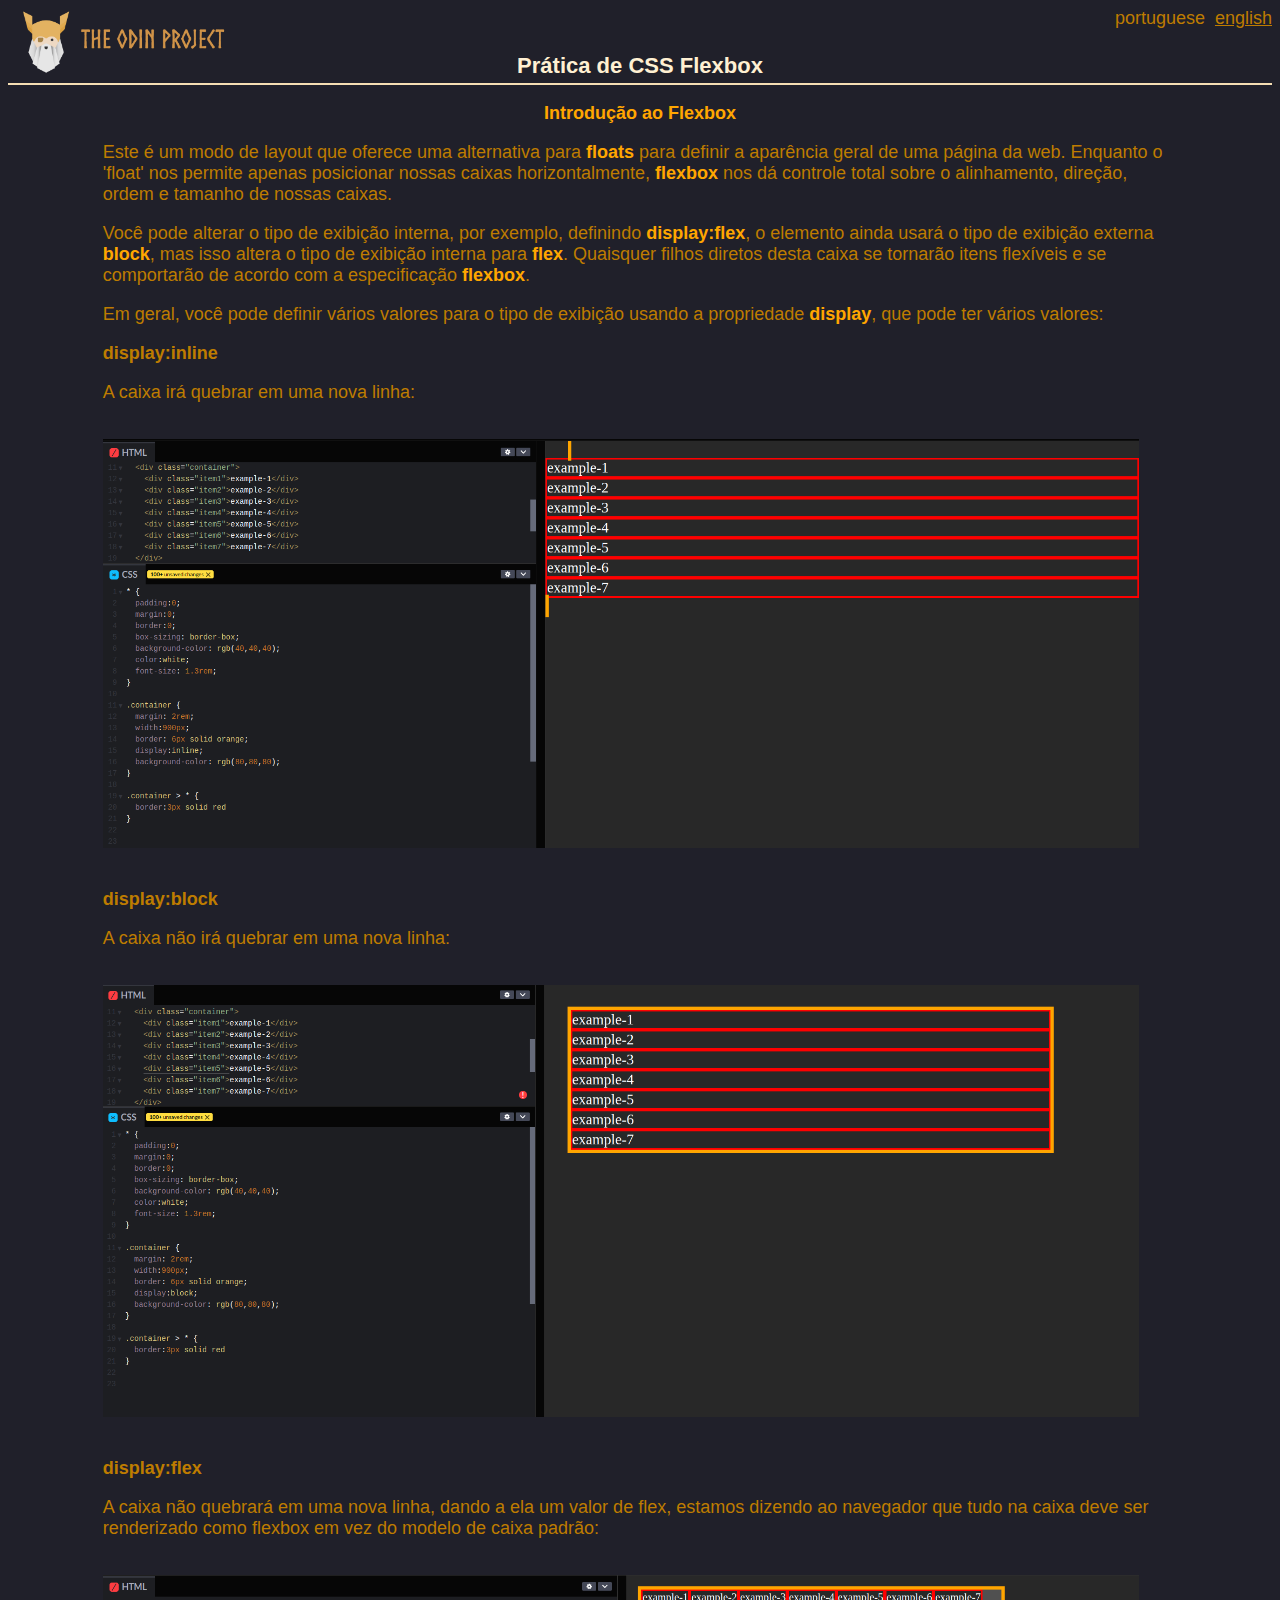
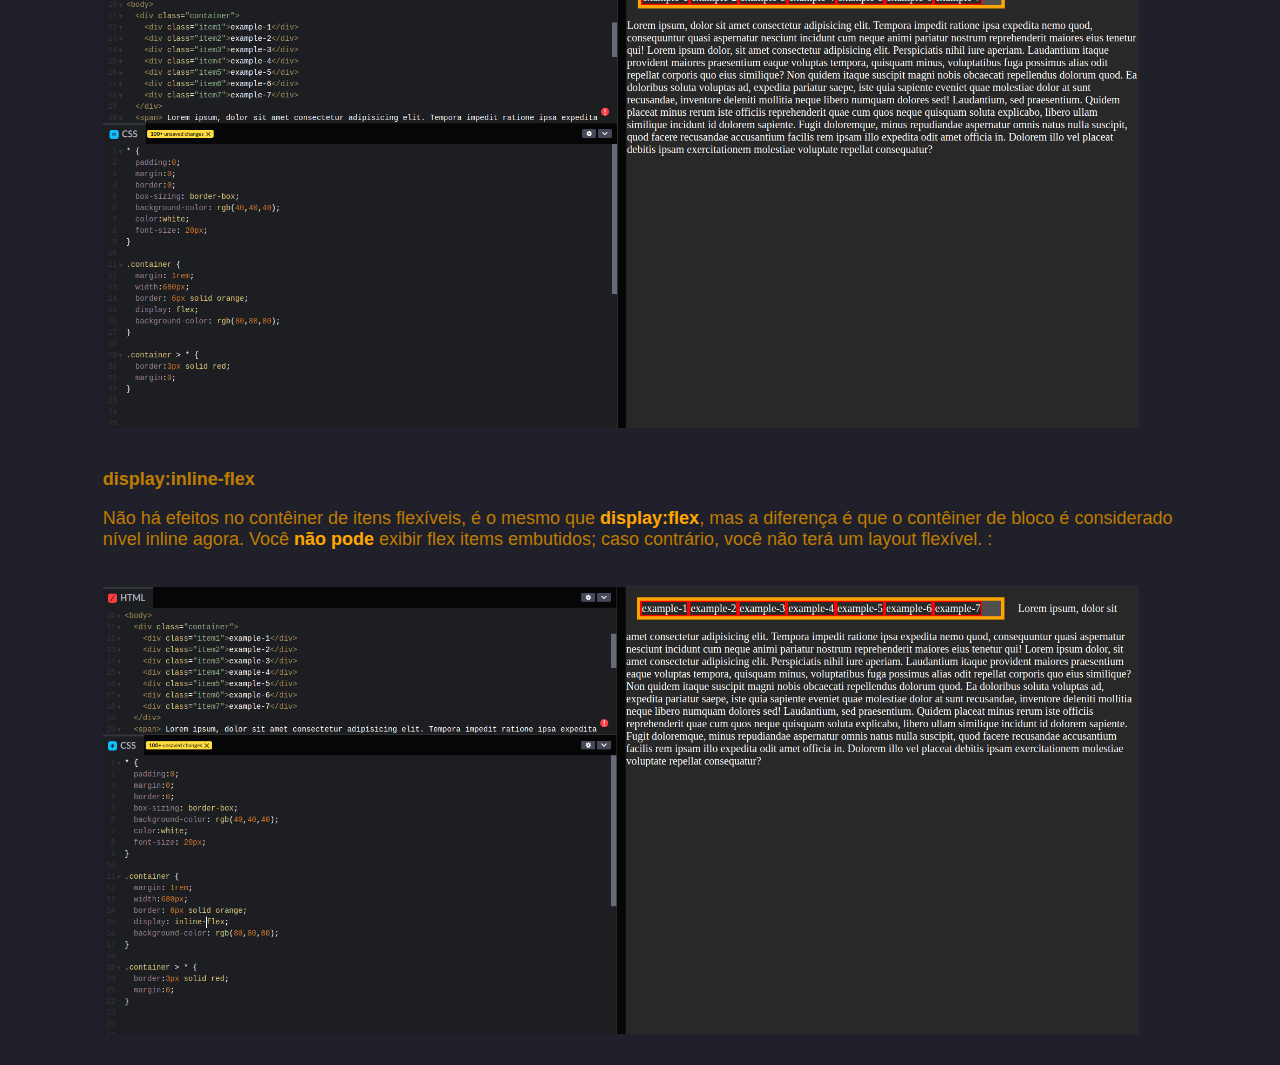
==== translation/index_pt.html @ d4665f6d "Add 4 images to image folder, Add translation to portuguese" ====
<!DOCTYPE html>
<html lang="en">
<head>
    <meta charset="UTF-8">
    <meta http-equiv="X-UA-Compatible" content="IE=edge">
    <meta name="viewport" content="width=device-width, initial-scale=1.0">
    <title>Pratica de CSS Flexbox</title>
    <link rel="stylesheet" href="../styles.css">
</head>
<body>
    <div class="flex-headbar1">
        <div class="flex-headbar1-logo">
            <img src="../images/the-odin-logo.png" alt="the-odin-logo" title="the-odin-logo" width="auto" height="70px">
        </div>
        <div class="flex-headbar2">
            <div class="button">portuguese</div>
            <div class="button"><a href="../index.html">english</a></div>
        </div>
    </div>
    <div class="float-headbar2-title">Prática de CSS Flexbox</div>
    <div class="paragraph">
        <h1 style="text-align: center"><mark>Introdução ao Flexbox</mark></h1>
        <p>Este é um modo de layout que oferece uma alternativa para <mark>floats</mark> para definir a aparência geral de uma página da web. Enquanto o 'float' nos permite apenas posicionar nossas caixas horizontalmente, <mark>flexbox</mark> nos dá controle total sobre o alinhamento, direção, ordem e tamanho de nossas caixas.</p>
        <p>Você pode alterar o tipo de exibição interna, por exemplo, definindo <mark>display:flex</mark>, o elemento ainda usará o tipo de exibição externa <mark>block</mark>, mas isso altera o tipo de exibição interna para <mark>flex</mark>. Quaisquer filhos diretos desta caixa se tornarão itens flexíveis e se comportarão de acordo com a especificação <mark>flexbox</mark>.</p>
        <p>Em geral, você pode definir vários valores para o tipo de exibição usando a propriedade <mark>display</mark>, que pode ter vários valores:</p>
        <h2>display:inline</h2>
        <p>A caixa irá quebrar em uma nova linha:</p>
        <img src="../images/flexbox_display_inline.png" alt="display-inline-example" title="display-inline-example" width="82%" height="auto">
        <h2>display:block</h2>
        <p>A caixa não irá quebrar em uma nova linha:</p>
        <img src="../images/flexbox_display_block.png" alt="display-block-example" title="display-block-example" width="82%" height="auto">
        <h2>display:flex</h2>
        <p>A caixa não quebrará em uma nova linha, dando a ela um valor de flex, estamos dizendo ao navegador que tudo na caixa deve ser renderizado como flexbox em vez do modelo de caixa padrão:</p>
        <img src="../images/flexbox_display_flex.png" alt="display-flex-example" title="display-flex-example" width="82%" height="auto">
        <h2>display:inline-flex</h2>
        <p>Não há efeitos no contêiner de itens flexíveis, é o mesmo que <mark> display:flex</mark>, mas a diferença é que o contêiner de bloco é considerado nível inline agora. Você <mark>não pode</mark> exibir flex items embutidos; caso contrário, você não terá um layout flexível. :</p>
        <img src="../images/flexbox_display_inline_flex.png" alt="display-inline-flex-example" title="display-inline-flex-example" width="82%" height="auto">
    </div>
</body>
</html>
---- styles.css ----
* {
    background-color: rgb(32,32,42);
    font-size: 18px;
    font-family: Tahoma, Verdana, sans-serif;
    color: rgb(190, 124, 0);
}

mark {
    color: rgb(255, 166, 0);
    font-weight: 600;
}

.flex-headbar1 {
    box-sizing: border-box;
    margin: 0;
    border: 0;
    padding: 0;
    display: flex;
    justify-content: space-between;
    border-bottom: 2px solid wheat;
}

.float-headbar2-title {
    position: absolute;
    background-color: transparent;
    right: 50%;
    left: 50%;
    top: 3em;
    transform: translate(-50%,-50%);
    width:max-content;
    font-size: 22px;
    font-weight: 900;
    color: rgb(255, 240, 210);
}

.flex-headbar2 {
    display: flex;
    flex-direction: row;
    gap: 10px;
}

.flex-headbar2 .button {
    font-size: 18px;
}

.button:hover {
    color: rgb(255, 166, 0);
    text-shadow: 2px 2px 8px gray;
}

.button:active {
    color: rgb(255, 240, 210);
    text-shadow: 3px 3px 8px white;
}

.paragraph > * {
    padding: 0;
    border:0;
    margin-top: 1em;
    margin-bottom: 1em;
    margin-left: 7.5%;
    margin-right: 7.5%;
}
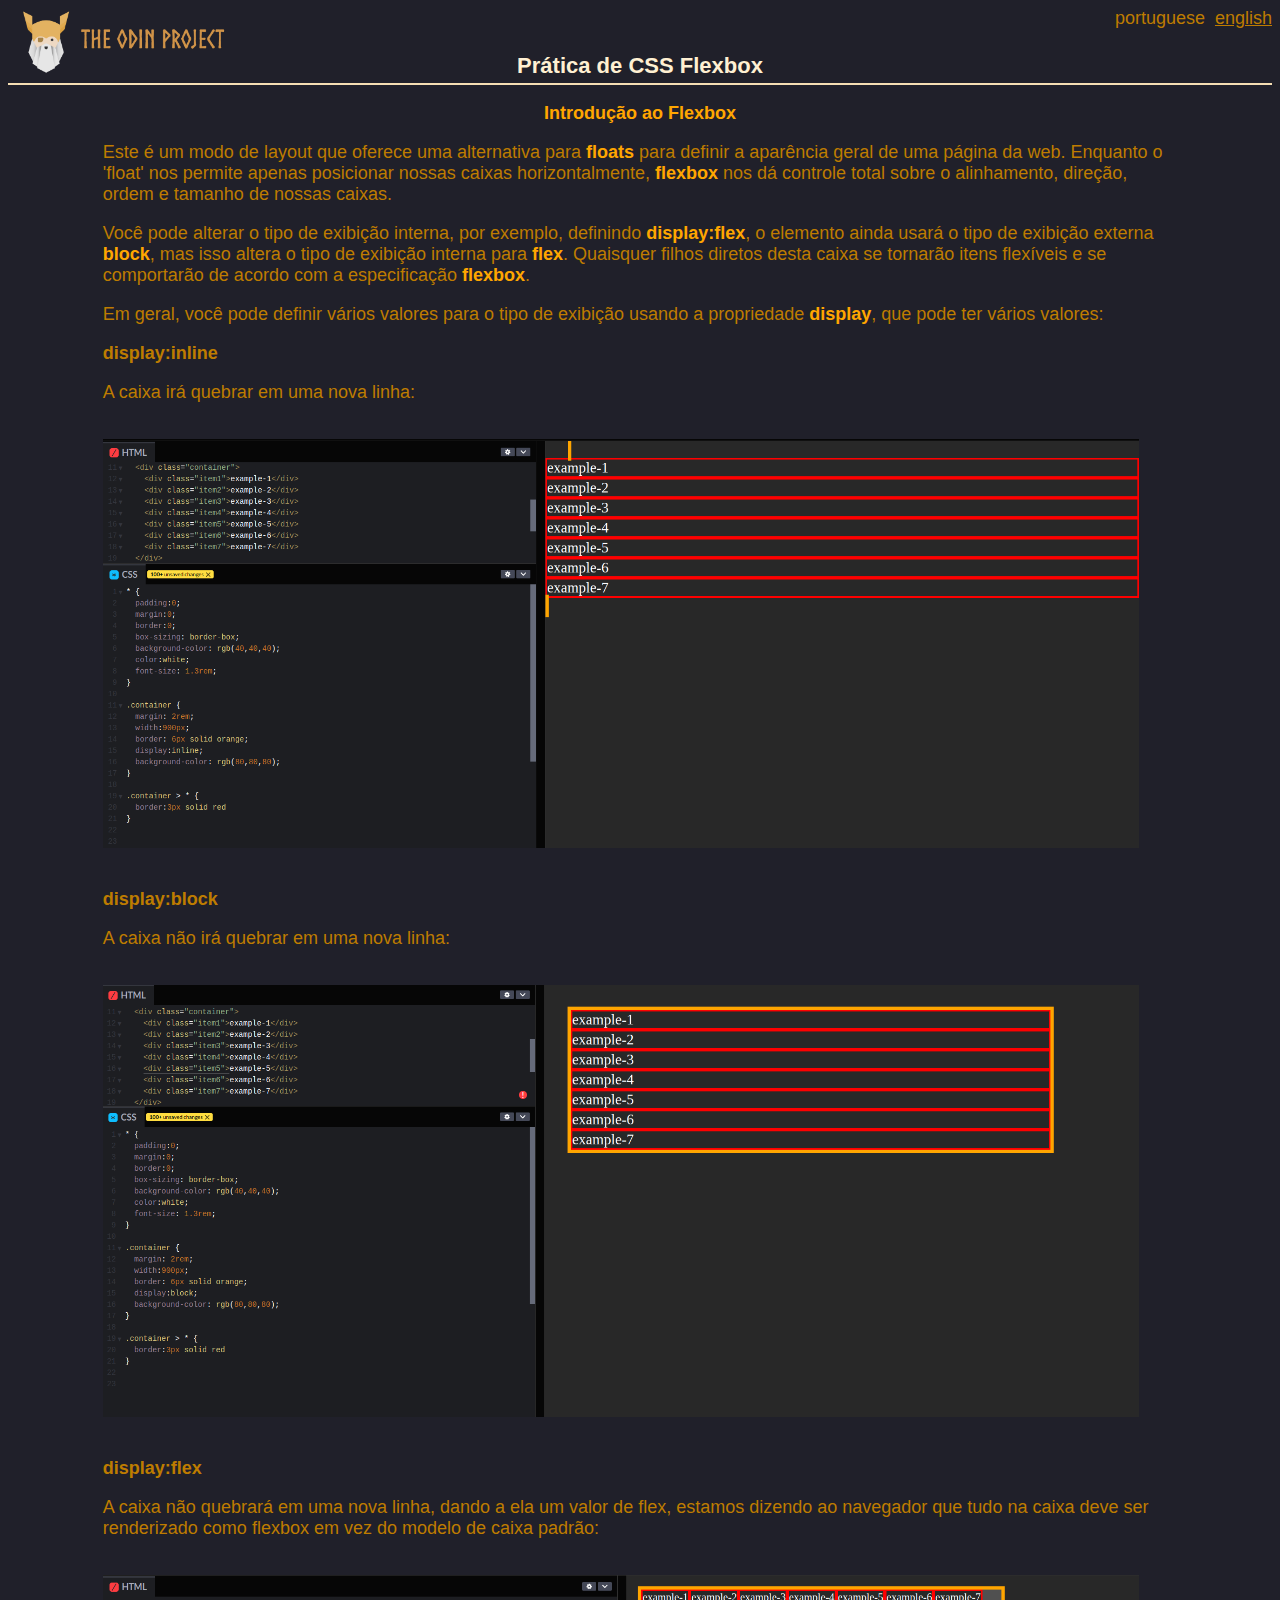
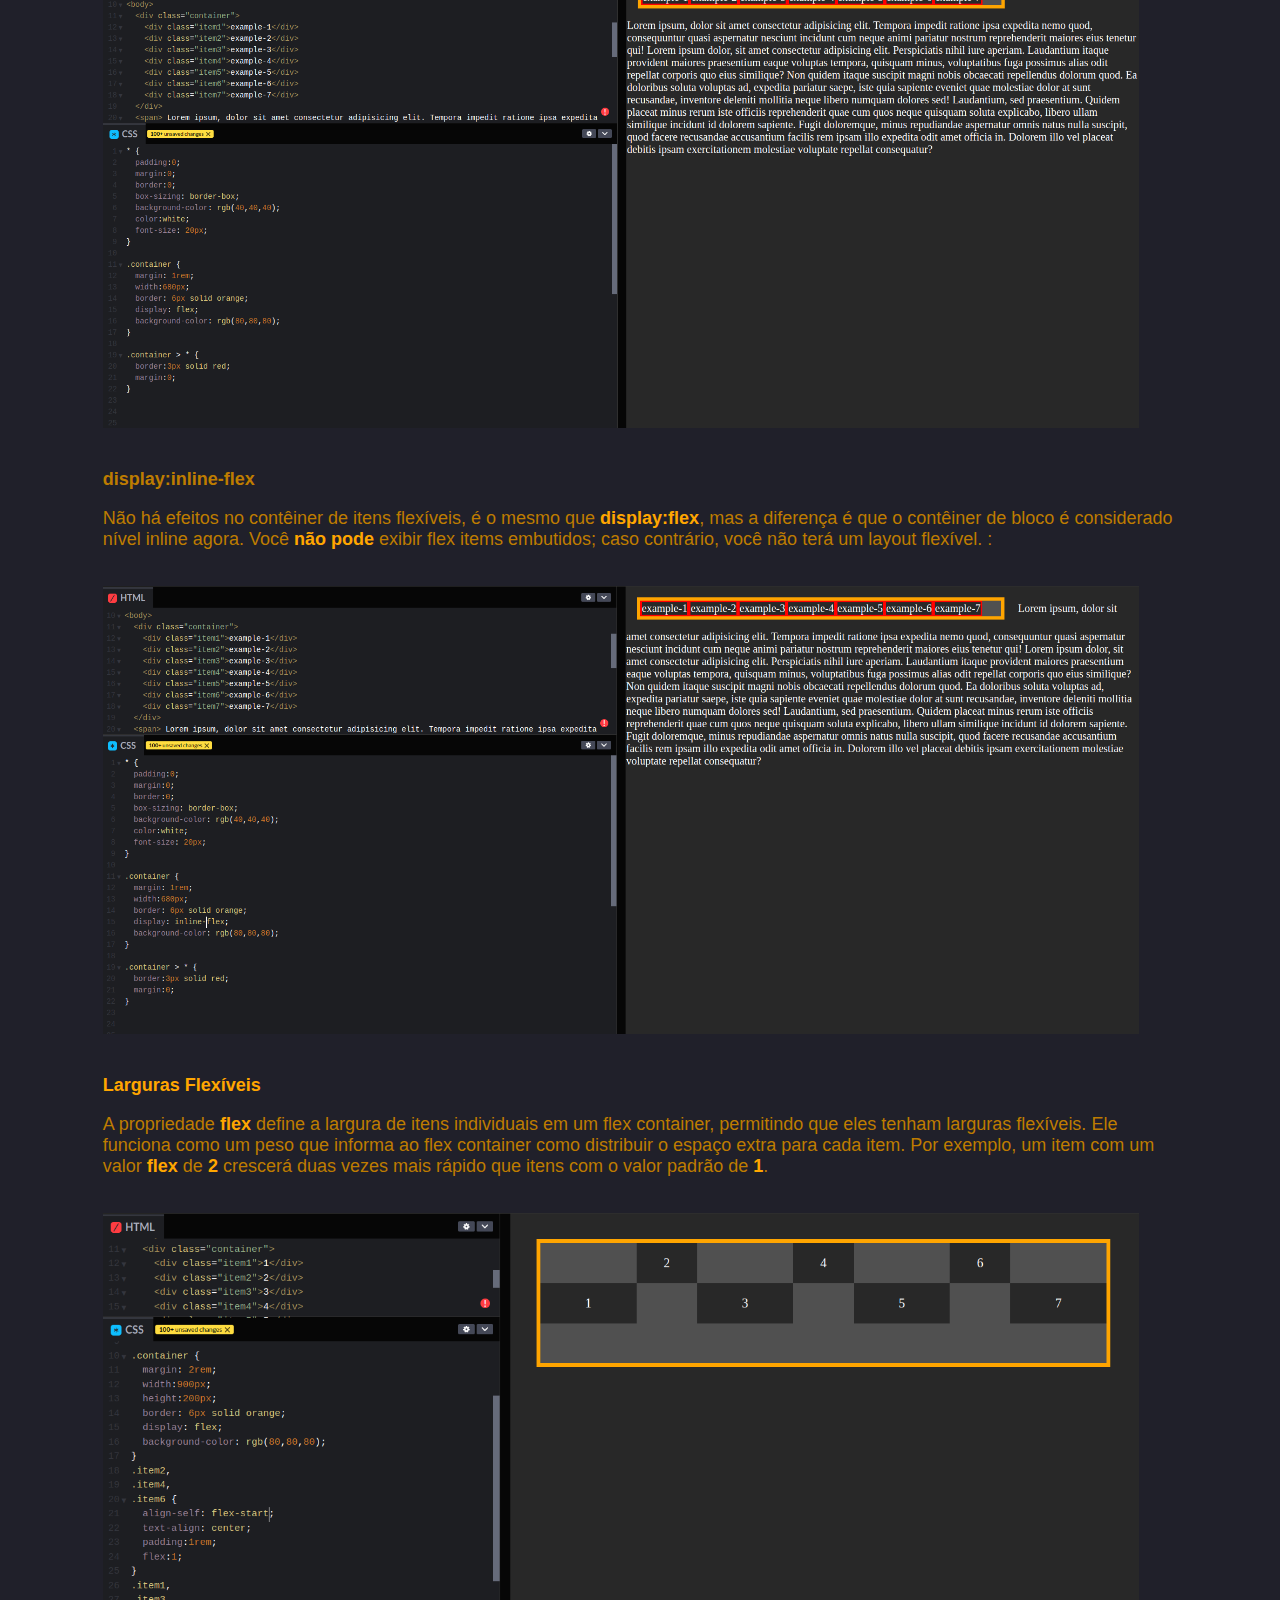
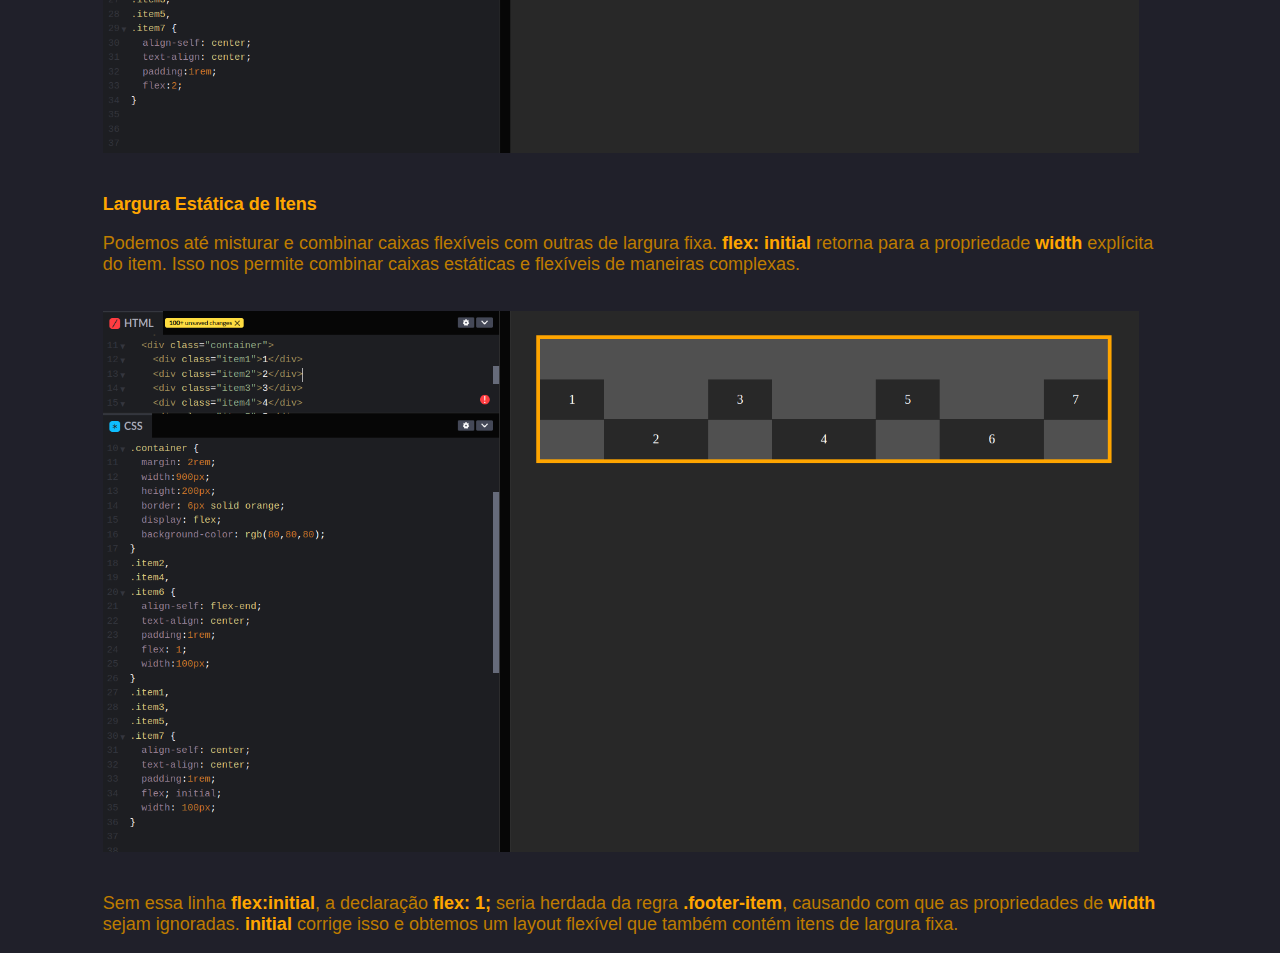
==== commit 2535768f: "Add 2 more images to the main tutorial" ====
--- a/translation/index_pt.html
+++ b/translation/index_pt.html
@@ -35,6 +35,13 @@
         <h2>display:inline-flex</h2>
         <p>Não há efeitos no contêiner de itens flexíveis, é o mesmo que <mark> display:flex</mark>, mas a diferença é que o contêiner de bloco é considerado nível inline agora. Você <mark>não pode</mark> exibir flex items embutidos; caso contrário, você não terá um layout flexível. :</p>
         <img src="../images/flexbox_display_inline_flex.png" alt="display-inline-flex-example" title="display-inline-flex-example" width="82%" height="auto">
+        <h2><mark>Larguras Flexíveis</mark></h2>
+        <p>A propriedade <mark>flex</mark> define a largura de itens individuais em um flex container, permitindo que eles tenham larguras flexíveis. Ele funciona como um peso que informa ao flex container como distribuir o espaço extra para cada item. Por exemplo, um item com um valor <mark>flex</mark> de <mark>2</mark> crescerá duas vezes mais rápido que itens com o valor padrão de <mark>1</mark>.</p>
+        <img src="../images/flexbox_flexible_widths.png" alt="flexbox_flexible_widths" title="flexbox_flexible_widths" width="82%" height="auto">
+        <h2><mark>Largura Estática de Itens</mark></h2>
+        <p>Podemos até misturar e combinar caixas flexíveis com outras de largura fixa. <mark>flex: initial</mark> retorna para a propriedade <mark>width</mark> explícita do item. Isso nos permite combinar caixas estáticas e flexíveis de maneiras complexas.</p>
+        <img src="../images/flexbox_static_item_widths.png" alt="flexbox_static_item_widths" title="flexbox_static_item_widths" width="82%" height="auto">
+        <p>Sem essa linha <mark>flex:initial</mark>, a declaração <mark>flex: 1;</mark> seria herdada da regra <mark>.footer-item</mark>, causando com que as propriedades  de <mark>width</mark> sejam ignoradas. <mark>initial</mark> corrige isso e obtemos um layout flexível que também contém itens de largura fixa.</p>
     </div>
 </body>
 </html>